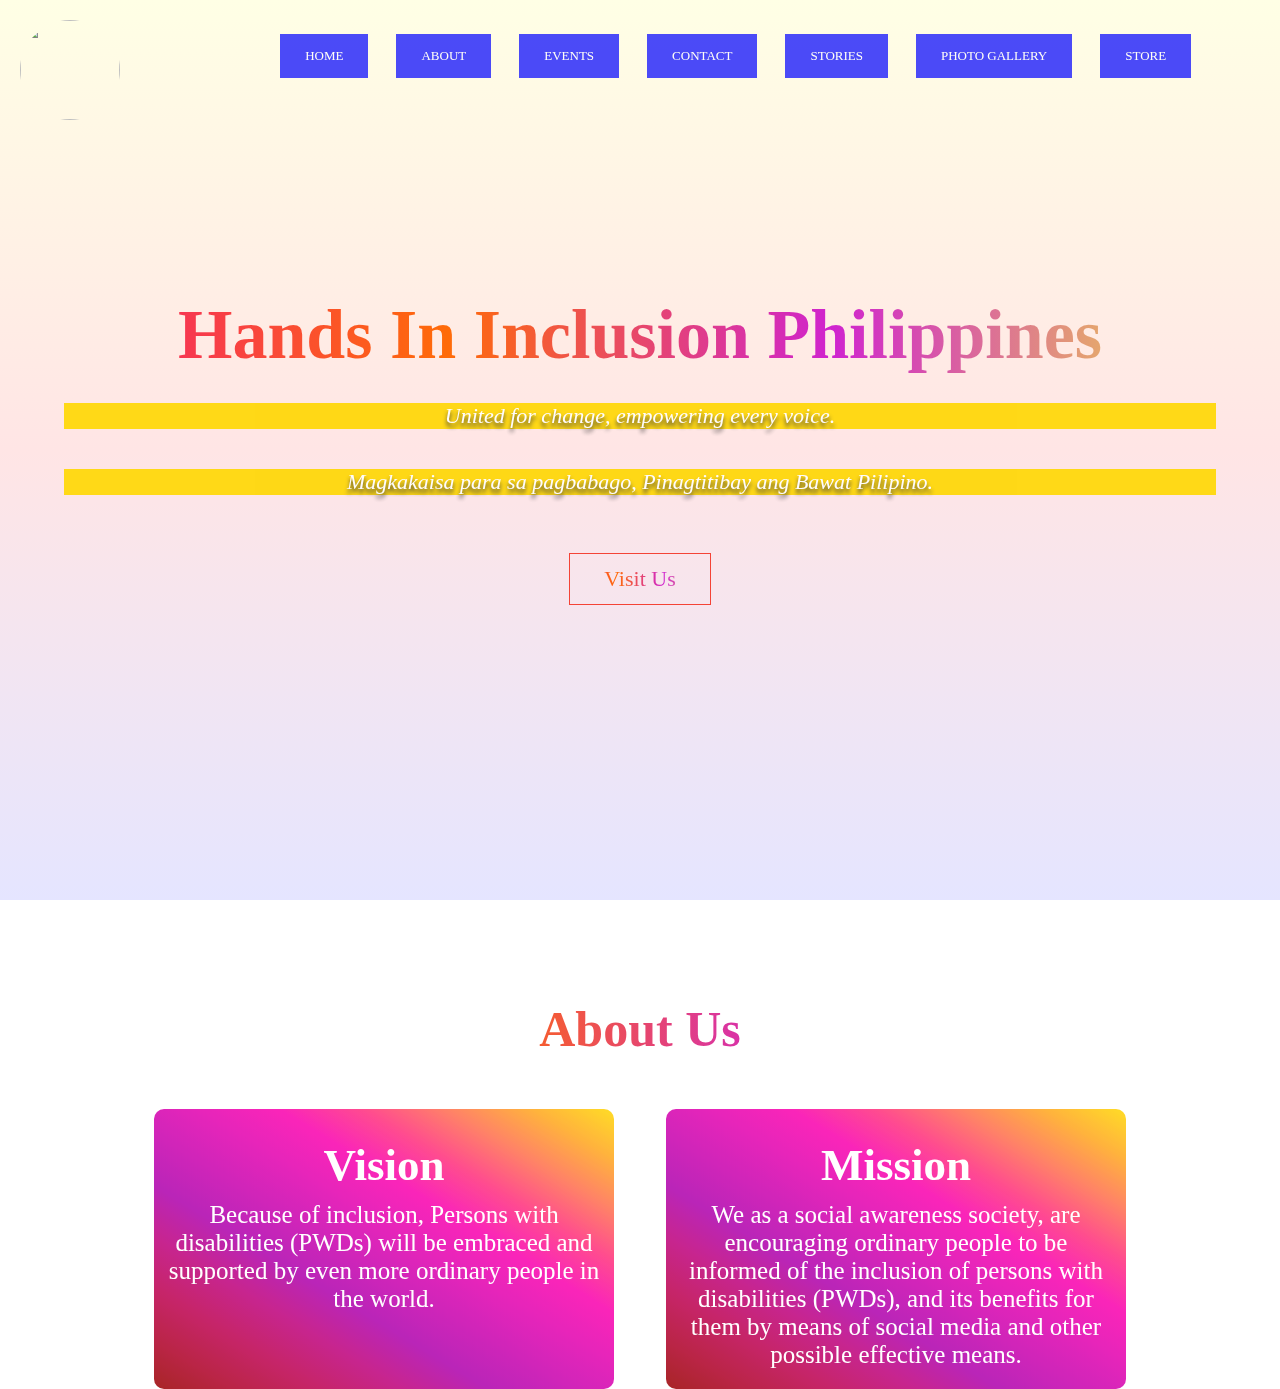
==== index.html @ dce82bbf "Add files via upload" ====
<!DOCTYPE html>
<html>
<head>
	<meta name="viewport" content="width=device-width, initial-scale=1.0" />
	<title>Hands In Inclusion Philippines</title>
	<link rel="stylesheet" href="HNI_main.css">
	<link rel="stylesheet" href="https://cdn.jsdelivr.net/npm/@fortawesome/fontawesome-free@6.2.1/css/all.min.css">

</head>
<body>
	<section class="header">
		<nav>
			<a href="HNI_main.html"><img src="IMAGES/Logo.jpg" class="logo-img"></a>
			<div class="nav-links" id="navLinks">
				<i class="fas fa-times" onclick="hideMenu()"></i>
				<ul>
					<li><a href="">HOME</a></li>
					<li><a href="">ABOUT</a></li>
					<li><a href="">EVENTS</a></li>
					<li><a href="">CONTACT</a></li>
					<li><a href="">STORIES</a></li>
					<li><a href="">PHOTO GALLERY</a></li>
					<li><a href="">STORE</a></li>
				</ul>
			</div>
			<i class="fas fa-bars" onclick="showMenu()"></i>
			<span id="mobileIcons"></span>
		</nav>
		
		<div class="text-box">
			<h1>Hands In Inclusion Philippines</h1>
			<br><p><em>United for change, empowering every voice.</em></p>
			<p><em>Magkakaisa para sa pagbabago, Pinagtitibay ang Bawat Pilipino.</em></p></br>
			<a href="" class="visit">Visit Us</a>
		</div>
	</section>
	
	<!--About Us-->
	<section class="about-us">
		<h1>About Us</h1>
		<div class="row">
			<div class="column">
				<h3>Vision</h3>
				<p>Because of inclusion, Persons with disabilities (PWDs) will be embraced and supported by even more ordinary people in the world.</p>
			</div>
			<div class="column">
				<h3>Mission</h3>
				<p>We as a social awareness society, are encouraging ordinary people to be informed of the inclusion of persons with disabilities (PWDs), and its benefits for them by means of social media and other possible effective means.</p>
			</div>
		</div>
	</section>

	<script>
		// Function to detect screen size and add appropriate class to body element
		function detectScreenSize() {
			if (window.innerWidth >= 701) {
				document.body.classList.add('desktop');
			} else {
				document.body.classList.remove('desktop');
			}
		}

		// Call the function on page load and whenever the window is resized
		window.addEventListener('load', detectScreenSize);
		window.addEventListener('resize', detectScreenSize);

		// Function to show the navigation menu
		function showMenu() {
			var navLinks = document.getElementById("navLinks");
			navLinks.style.right = "0";
		}

		// Function to hide the navigation menu
		function hideMenu() {
			var navLinks = document.getElementById("navLinks");
			navLinks.style.right = "-200px";
		}
	</script>

</body>
</html>
---- HNI_main.css ----
* {
  margin: 0;
  padding: 0;
  font-family: Baskerville, Bodoni, "Times New Roman", Serif;
}

h1 {
  top: 0;
  bottom: 0;
  font-family: Baskerville, Bodoni, "Times New Roman", Serif;
  background: linear-gradient(to right, #f32170, #ff6b08, #cf23cf, #eedd44);
  -webkit-text-fill-color: transparent;
  -webkit-background-clip: text;
}

.header {
  min-height: 100vh;
  width: 100%;
  background-image: linear-gradient(rgba(255, 255, 0, 0.1), rgba(255, 0, 0, 0.1), rgba(0, 0, 255, 0.1)),
    url(IMAGES/HNI_Banner2.jpg);
  background-position: center;
  background-size: contain;
  background-repeat: no-repeat;
  position: relative;
}

.logo-img {
  width: 100px;
  height: 100px;
  border-radius: 50%;
  position: absolute;
  top: 20px;
  left: 20px;
}

nav {
  display: flex;
  padding: 2% 6%;
  justify-content: right;
  align-items: center;
}

.nav-links {
  flex: 1;
  text-align: right;
  transition: 1s;
}

.nav-links ul li {
  list-style: none;
  display: inline-block;
  padding: 8px 12px;
  position: relative;
}

.nav-links ul a {
  color: #fff;
  text-decoration: none;
  font-size: 13px;
}

.nav-links ul a:link,
.nav-links ul a:visited {
  background-color: #0000FF;
  opacity: 70%;
  color: white;
  padding: 14px 25px;
  text-align: center;
  text-decoration: none;
  display: inline-block;
}

.nav-links ul a:hover,
.nav-links ul a:active {
  background-color: #990000;
}

.text-box {
  width: 90%;
  color: #fff;
  position: absolute;
  top: 50%;
  left: 50%;
  transform: translate(-50%, -50%);
  text-align: center;
}

.text-box h1 {
  font-size: 70px;
}

.text-box p {
  margin: 10px 0 40px;
  font-size: 20px;
  color: white;
  background-color: #FFD700;
  font-size: 22px;
  text-shadow: 0px 4px 4px #282828;
  opacity: 90%;

}

.visit {
  display: inline-block;
  text-decoration: none;
  color: #fff;
  border: 1px solid #f44336;
  padding: 12px 34px;
  font-size: 22px;
  position: relative;
  cursor: pointer;
  background: linear-gradient(to right, #f32170, #ff6b08, #cf23cf, #eedd44);
  -webkit-text-fill-color: transparent;
  -webkit-background-clip: text;
}

.visit:hover {
  font-size: 30px;
  transition: 1s;
}

.desktop .fas {
  display: none;
}

@media (max-width: 700px) {
  .text-box h1 {
    font-size: 70px;
	margin: 0;
	border: 0;
	padding: 0;
  }

  .text-box p {
    font-size: 20px;
	border: 0;
	padding: 0;
  }

  .nav-links ul li {
    display: block;
  }

  .nav-links {
    position: absolute;
    background: #0000FF;
    opacity: 70%;
    height: 100vh;
    width: -200px;
    top: 0;
    right: 0;
    text-align: left;
    z-index: 2;
  }

  nav i.fa {
    display: block;
    color: #fff;
    margin: 10px;
    font-size: 22px;
    cursor: pointer;
  }
  
  .visit {
  display: inline-block;
  text-decoration: none;
  color: #fff;
  border: 1px solid #f44336;
  padding: 0;
  font-size: 15px;
  position: relative;
  cursor: pointer;
  background: linear-gradient(to right, #f32170, #ff6b08, #cf23cf, #eedd44);
  -webkit-text-fill-color: transparent;
  -webkit-background-clip: text;
  }
 
  .visit:hover {
    font-size: 30px;
    transition: 1s;
  }
  
}

.about-us {
  width: 80%;
  margin: auto;
  text-align: center;
  padding-top: 100px;
}

.row {
  margin-top: 5%;
  display: flex;
  justify-content: center;
  gap: 5%;
}

.column {
  flex-basis: 45%;
  background-image: linear-gradient(to right top, #990000, #af0028, #bd0050, #be007c, #ae00ac, #c800ad, #e200ae, #fa00ad, #ff2d7c, #ff6d4d, #ffa51c, #ffd700);
  opacity: 85%;
  border-radius: 10px;
  padding: 20px 12px;
  box-sizing: border-box;
  transition: 0.5s;
}

h3 {
  text-align: center;
  font-weight: 600;
  margin: 10px 0;
  color: white;
  font-size: 45px;
}

.about-us h1 {
  top: 40%;
  bottom: 40%;
  font-family: Baskerville, Bodoni, "Times New Roman", Serif;
  color: white;
  font-size: 50px;
}

.column p {
  font-size: 25px;
  color: white;
}

.column:hover {
  box-shadow: 0 0 20px 0 rgba(0, 0, 0, 0.2);
}

@media (max-width: 700px) {
  .row {
    flex-direction: column;
  }

  .column {
    flex-basis: 200%;
	margin-bottom: 35px;
  }
}

@media (max-width: 700px) {
  .header {
    background-size: 100% 100%;
  }
}
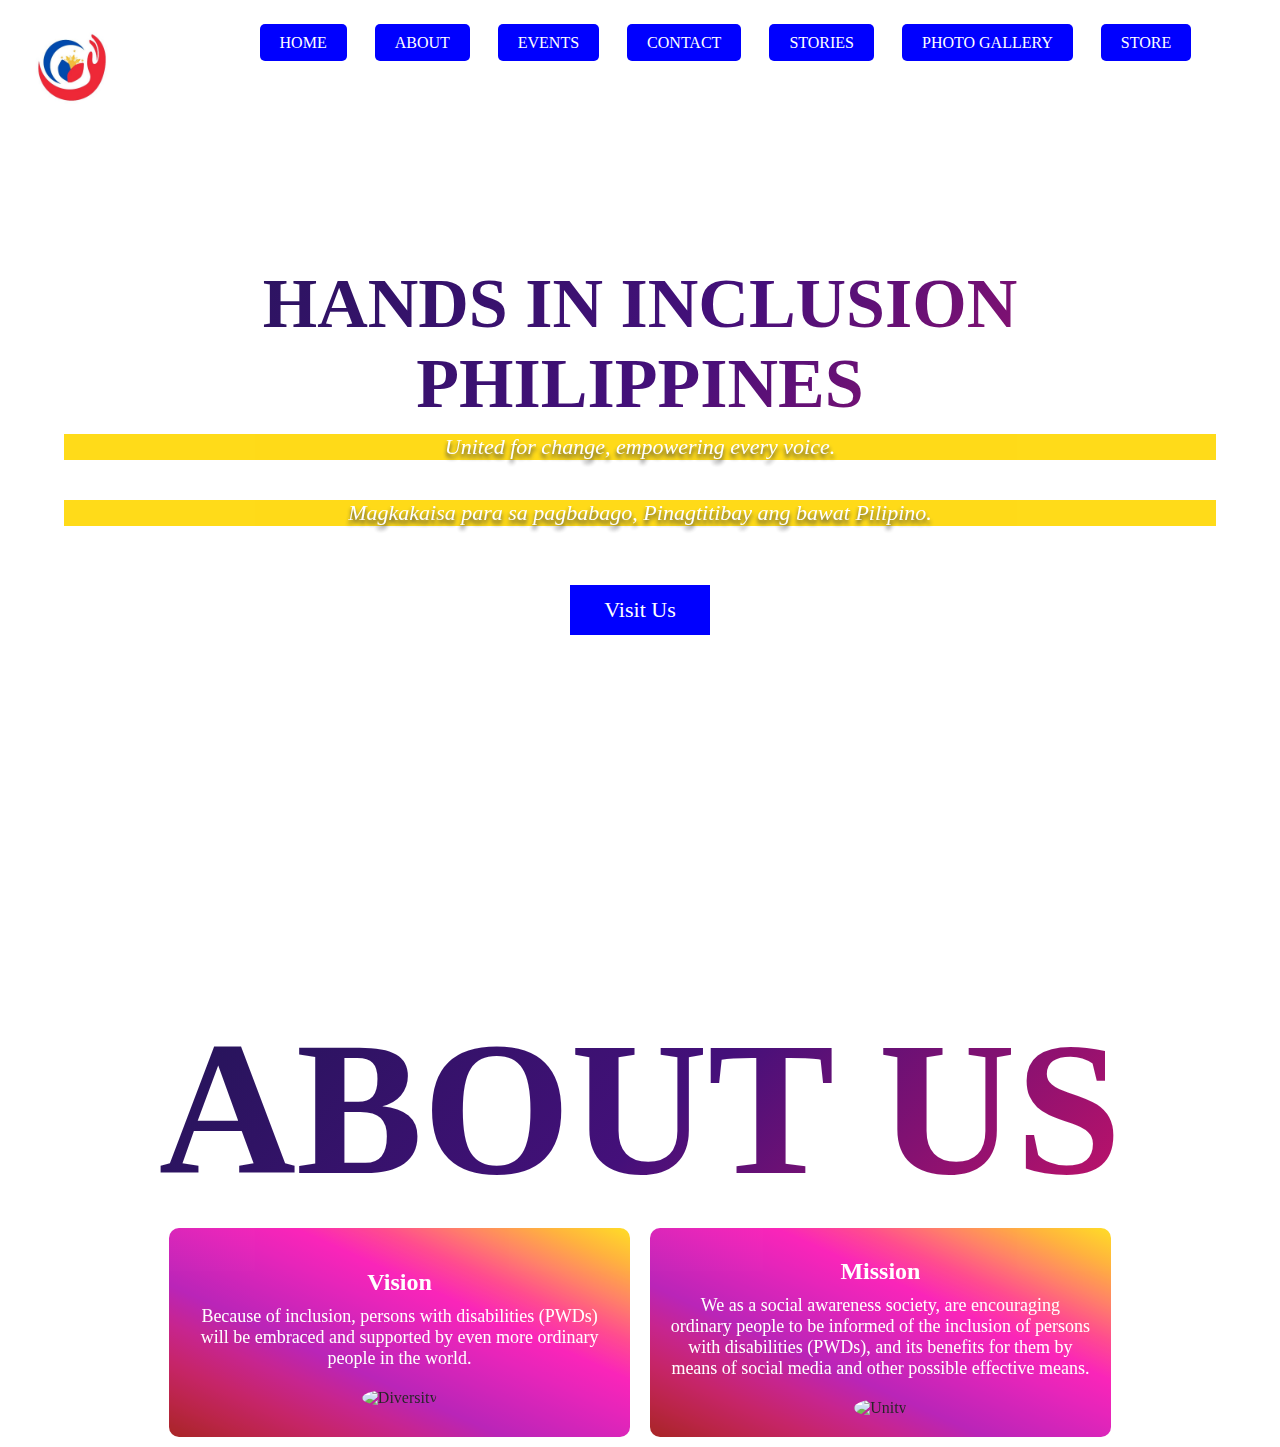
==== commit 47db71e2: "Update index.html final for Vision and Mission" ====
--- a/index.html
+++ b/index.html
@@ -9,6 +9,8 @@
 </head>
 <body>
 	<section class="header">
+		<div class="background-image"></div>
+
 		<nav>
 			<a href="HNI_main.html"><img src="IMAGES/Logo.jpg" class="logo-img"></a>
 			<div class="nav-links" id="navLinks">
@@ -29,8 +31,8 @@
 		
 		<div class="text-box">
 			<h1>Hands In Inclusion Philippines</h1>
-			<br><p><em>United for change, empowering every voice.</em></p>
-			<p><em>Magkakaisa para sa pagbabago, Pinagtitibay ang Bawat Pilipino.</em></p></br>
+			<br><p class="sentence_one"><em>United for change, empowering every voice.</em></p>
+			<p class="sentence_two"><em>Magkakaisa para sa pagbabago, Pinagtitibay ang bawat Pilipino.</em></p></br>
 			<a href="" class="visit">Visit Us</a>
 		</div>
 	</section>
@@ -41,11 +43,14 @@
 		<div class="row">
 			<div class="column">
 				<h3>Vision</h3>
-				<p>Because of inclusion, Persons with disabilities (PWDs) will be embraced and supported by even more ordinary people in the world.</p>
+				<p>Because of inclusion, persons with disabilities (PWDs) will be embraced and supported by even more ordinary people in the world.</p>
+				<img src="IMAGES/inclusion-kid.png" alt="Diversity">
 			</div>
+			
 			<div class="column">
 				<h3>Mission</h3>
 				<p>We as a social awareness society, are encouraging ordinary people to be informed of the inclusion of persons with disabilities (PWDs), and its benefits for them by means of social media and other possible effective means.</p>
+				<img src="IMAGES/unite.png" alt="Unity">
 			</div>
 		</div>
 	</section>
@@ -76,6 +81,7 @@
 			navLinks.style.right = "-200px";
 		}
 	</script>
-
+	<script src="https://cdn.jsdelivr.net/npm/darkmode-js@1.5.7/lib/darkmode-js.min.js"></script>
+	<script src="script.js"></script>
 </body>
 </html>
--- a/HNI_main.css
+++ b/HNI_main.css
@@ -8,20 +8,44 @@
   top: 0;
   bottom: 0;
   font-family: Baskerville, Bodoni, "Times New Roman", Serif;
-  background: linear-gradient(to right, #f32170, #ff6b08, #cf23cf, #eedd44);
+  text-transform: uppercase;
+  background-image: linear-gradient(
+    -225deg,
+    #231557 0%,
+    #44107a 29%,
+    #ff1361 67%,
+    #fff800 100%
+  );
+  background-size: auto auto;
+  background-clip: border-box;
+  background-size: 200% auto;
+  color: #fff;
+  background-clip: text;
+  text-fill-color: transparent;
+  -webkit-background-clip: text;
   -webkit-text-fill-color: transparent;
-  -webkit-background-clip: text;
+  animation: textclip 2s linear infinite;
+  display: inline-block;
+  font-size: 190px;
 }
 
 .header {
+  position: relative;
   min-height: 100vh;
   width: 100%;
-  background-image: linear-gradient(rgba(255, 255, 0, 0.1), rgba(255, 0, 0, 0.1), rgba(0, 0, 255, 0.1)),
-    url(IMAGES/HNI_Banner2.jpg);
-  background-position: center;
-  background-size: contain;
-  background-repeat: no-repeat;
-  position: relative;
+}
+
+.background-image {
+  position: absolute;
+  top: 0;
+  left: 0;
+  width: 100%;
+  height: 100%;
+  background-image: url('IMAGES/Banner_Final.jpg');
+  background-size: cover;
+  background-position: bottom;
+  opacity: 0.5;
+  z-index: -1;
 }
 
 .logo-img {
@@ -57,22 +81,6 @@
   color: #fff;
   text-decoration: none;
   font-size: 13px;
-}
-
-.nav-links ul a:link,
-.nav-links ul a:visited {
-  background-color: #0000FF;
-  opacity: 70%;
-  color: white;
-  padding: 14px 25px;
-  text-align: center;
-  text-decoration: none;
-  display: inline-block;
-}
-
-.nav-links ul a:hover,
-.nav-links ul a:active {
-  background-color: #990000;
 }
 
 .text-box {
@@ -93,25 +101,22 @@
   margin: 10px 0 40px;
   font-size: 20px;
   color: white;
-  background-color: #FFD700;
+  background-color: #ffd700;
   font-size: 22px;
   text-shadow: 0px 4px 4px #282828;
   opacity: 90%;
-
 }
 
 .visit {
   display: inline-block;
   text-decoration: none;
-  color: #fff;
-  border: 1px solid #f44336;
+  color: white;
+  background-color:#0000FF;
+  border: 1px solid white;
   padding: 12px 34px;
   font-size: 22px;
   position: relative;
   cursor: pointer;
-  background: linear-gradient(to right, #f32170, #ff6b08, #cf23cf, #eedd44);
-  -webkit-text-fill-color: transparent;
-  -webkit-background-clip: text;
 }
 
 .visit:hover {
@@ -125,16 +130,25 @@
 
 @media (max-width: 700px) {
   .text-box h1 {
-    font-size: 70px;
-	margin: 0;
-	border: 0;
-	padding: 0;
-  }
-
-  .text-box p {
-    font-size: 20px;
-	border: 0;
-	padding: 0;
+    font-size: 35px;
+    margin-bottom: 0px;
+    border: 0;
+    padding: 0;
+  }
+
+  .text-box .sentence_one{
+	margin-top: 80px;
+	margin-bottom: 0;
+    font-size: 10px;
+    border: 0;
+    padding: 0;
+  }
+  
+  .text-box .sentence_two{
+	margin-top: 0px;
+    font-size: 10px;
+    border: 0;
+    padding: 0;
   }
 
   .nav-links ul li {
@@ -160,26 +174,22 @@
     font-size: 22px;
     cursor: pointer;
   }
-  
+
   .visit {
-  display: inline-block;
-  text-decoration: none;
-  color: #fff;
-  border: 1px solid #f44336;
-  padding: 0;
-  font-size: 15px;
-  position: relative;
-  cursor: pointer;
-  background: linear-gradient(to right, #f32170, #ff6b08, #cf23cf, #eedd44);
-  -webkit-text-fill-color: transparent;
-  -webkit-background-clip: text;
-  }
- 
+    display: inline-block;
+    text-decoration: none;
+    color: white;
+    border: 1px solid white;
+    padding: 12px 34px;
+    font-size: 7px;
+    position: relative;
+    cursor: pointer;
+  }
+
   .visit:hover {
     font-size: 30px;
     transition: 1s;
   }
-  
 }
 
 .about-us {
@@ -190,20 +200,38 @@
 }
 
 .row {
-  margin-top: 5%;
   display: flex;
+  flex-wrap: wrap;
   justify-content: center;
-  gap: 5%;
 }
 
 .column {
   flex-basis: 45%;
-  background-image: linear-gradient(to right top, #990000, #af0028, #bd0050, #be007c, #ae00ac, #c800ad, #e200ae, #fa00ad, #ff2d7c, #ff6d4d, #ffa51c, #ffd700);
+  background-image: linear-gradient(
+    to right top,
+    #990000,
+    #af0028,
+    #bd0050,
+    #be007c,
+    #ae00ac,
+    #c800ad,
+    #e200ae,
+    #fa00ad,
+    #ff2d7c,
+    #ff6d4d,
+    #ffa51c,
+    #ffd700
+  );
   opacity: 85%;
   border-radius: 10px;
-  padding: 20px 12px;
+  padding: 20px;
   box-sizing: border-box;
   transition: 0.5s;
+  display: flex;
+  flex-direction: column;
+  justify-content: center;
+  align-items: center;
+  margin: 10px;
 }
 
 h3 {
@@ -211,19 +239,11 @@
   font-weight: 600;
   margin: 10px 0;
   color: white;
-  font-size: 45px;
-}
-
-.about-us h1 {
-  top: 40%;
-  bottom: 40%;
-  font-family: Baskerville, Bodoni, "Times New Roman", Serif;
-  color: white;
-  font-size: 50px;
+  font-size: 24px;
 }
 
 .column p {
-  font-size: 25px;
+  font-size: 18px;
   color: white;
 }
 
@@ -231,19 +251,62 @@
   box-shadow: 0 0 20px 0 rgba(0, 0, 0, 0.2);
 }
 
-@media (max-width: 700px) {
-  .row {
-    flex-direction: column;
-  }
-
-  .column {
-    flex-basis: 200%;
-	margin-bottom: 35px;
-  }
+.column img {
+  max-width: 100%;
+  height: auto;
+  margin-top: 20px;
+  border-radius: 50%;
 }
 
 @media (max-width: 700px) {
   .header {
     background-size: 100% 100%;
   }
-}
+  
+  .background-image {
+    position: absolute;
+    top: 0;
+    left: 0;
+    width: 100vw;
+    height: 100vh;
+    background-image: url('IMAGES/Banner_Final.jpg');
+    background-size: contain;
+    background-position: center;
+    background-repeat: no-repeat;
+    opacity: 0.5;
+    z-index: -1;
+  }
+}
+
+.nav-links ul a {
+  color: white;
+  background-color: #0000FF;
+  text-decoration: none;
+  font-size: 16px;
+  padding: 10px 20px;
+  border-radius: 5px;
+  transition: background-color 0.3s ease;
+}
+
+.nav-links ul a:hover {
+  background-color: #0066FF;
+}
+
+@keyframes textclip {
+  to {
+    background-position: 200% center;
+  }
+}
+
+.mission .vision{
+	background-size: cover;
+	position: absolute;
+	top: 0;
+	left: 0;
+	width: 100vw;
+	height: 100vh;
+	background-position: contain;
+	background-repeat: no-repeat;
+	opacity: 0.5;
+	z-index: -1;
+}
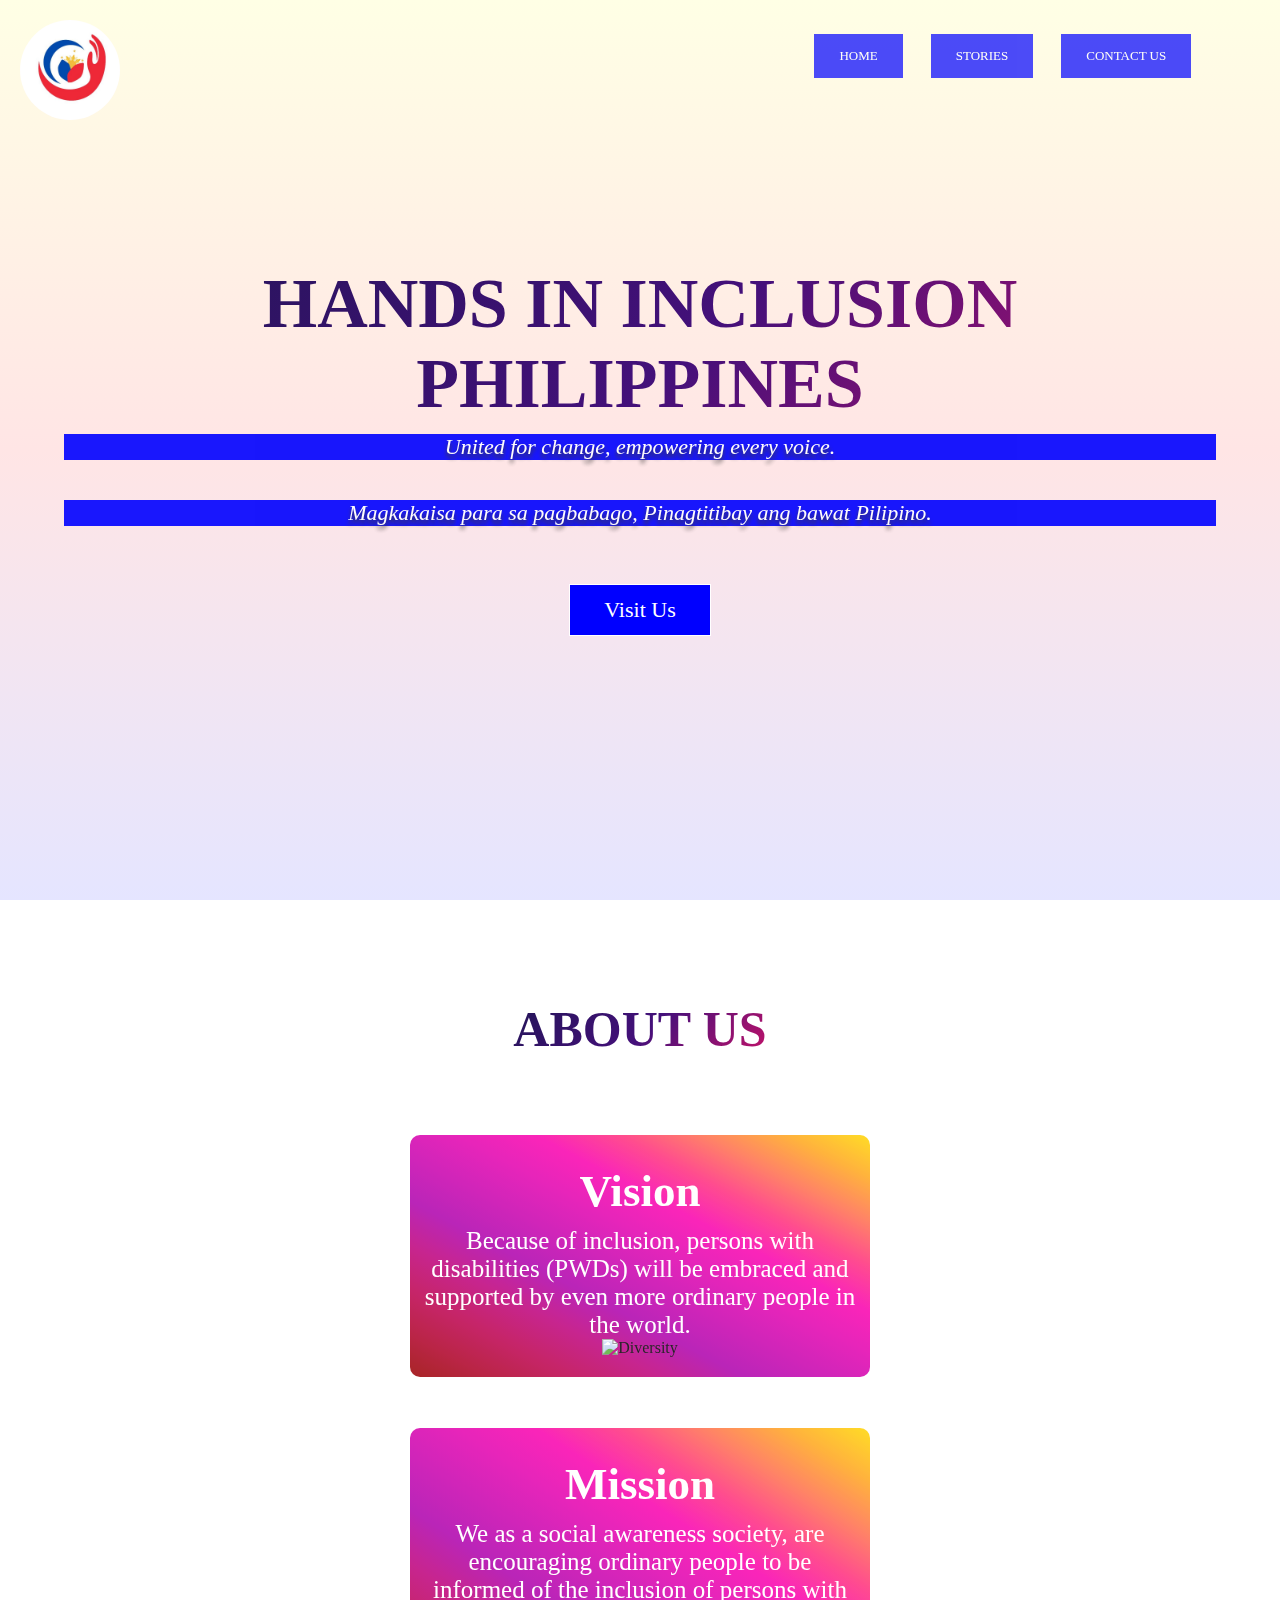
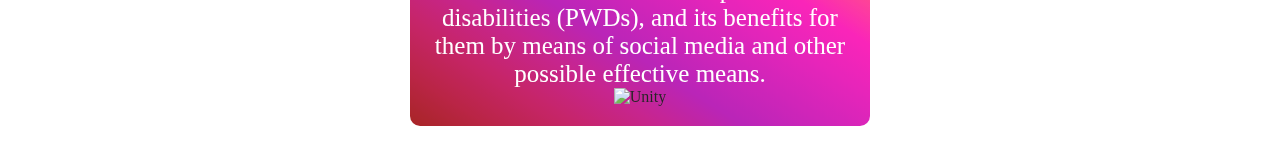
==== commit 91d5b1ed: "Update index.html" ====
--- a/index.html
+++ b/index.html
@@ -17,12 +17,8 @@
 				<i class="fas fa-times" onclick="hideMenu()"></i>
 				<ul>
 					<li><a href="">HOME</a></li>
-					<li><a href="">ABOUT</a></li>
-					<li><a href="">EVENTS</a></li>
-					<li><a href="">CONTACT</a></li>
-					<li><a href="">STORIES</a></li>
-					<li><a href="">PHOTO GALLERY</a></li>
-					<li><a href="">STORE</a></li>
+					<li><a href="story.html">STORIES</a></li>
+					<li><a href="ContactUs.html">CONTACT US</a></li>
 				</ul>
 			</div>
 			<i class="fas fa-bars" onclick="showMenu()"></i>
--- a/HNI_main.css
+++ b/HNI_main.css
@@ -1,274 +1,304 @@
 * {
-  margin: 0;
-  padding: 0;
-  font-family: Baskerville, Bodoni, "Times New Roman", Serif;
-}
-
-h1 {
-  top: 0;
-  bottom: 0;
-  font-family: Baskerville, Bodoni, "Times New Roman", Serif;
-  text-transform: uppercase;
-  background-image: linear-gradient(
-    -225deg,
-    #231557 0%,
-    #44107a 29%,
-    #ff1361 67%,
-    #fff800 100%
-  );
-  background-size: auto auto;
-  background-clip: border-box;
-  background-size: 200% auto;
-  color: #fff;
-  background-clip: text;
-  text-fill-color: transparent;
-  -webkit-background-clip: text;
-  -webkit-text-fill-color: transparent;
-  animation: textclip 2s linear infinite;
-  display: inline-block;
-  font-size: 190px;
-}
-
-.header {
-  position: relative;
-  min-height: 100vh;
-  width: 100%;
-}
-
-.background-image {
-  position: absolute;
-  top: 0;
-  left: 0;
-  width: 100%;
-  height: 100%;
-  background-image: url('IMAGES/Banner_Final.jpg');
-  background-size: cover;
-  background-position: bottom;
-  opacity: 0.5;
-  z-index: -1;
-}
-
-.logo-img {
-  width: 100px;
-  height: 100px;
-  border-radius: 50%;
-  position: absolute;
-  top: 20px;
-  left: 20px;
-}
-
-nav {
-  display: flex;
-  padding: 2% 6%;
-  justify-content: right;
-  align-items: center;
-}
-
-.nav-links {
-  flex: 1;
-  text-align: right;
-  transition: 1s;
-}
-
-.nav-links ul li {
-  list-style: none;
-  display: inline-block;
-  padding: 8px 12px;
-  position: relative;
-}
-
-.nav-links ul a {
-  color: #fff;
-  text-decoration: none;
-  font-size: 13px;
-}
-
-.text-box {
-  width: 90%;
-  color: #fff;
-  position: absolute;
-  top: 50%;
-  left: 50%;
-  transform: translate(-50%, -50%);
-  text-align: center;
-}
-
-.text-box h1 {
-  font-size: 70px;
-}
-
-.text-box p {
-  margin: 10px 0 40px;
-  font-size: 20px;
-  color: white;
-  background-color: #ffd700;
-  font-size: 22px;
-  text-shadow: 0px 4px 4px #282828;
-  opacity: 90%;
-}
-
-.visit {
-  display: inline-block;
-  text-decoration: none;
-  color: white;
-  background-color:#0000FF;
-  border: 1px solid white;
-  padding: 12px 34px;
-  font-size: 22px;
-  position: relative;
-  cursor: pointer;
-}
-
-.visit:hover {
-  font-size: 30px;
-  transition: 1s;
-}
-
-.desktop .fas {
-  display: none;
-}
-
-@media (max-width: 700px) {
+    margin: 0;
+    padding: 0;
+    font-family: Baskerville, Bodoni, "Times New Roman", Serif;
+  }
+  
+  h1 {
+    top: 0;
+    bottom: 0;
+    font-family: Baskerville, Bodoni, "Times New Roman", Serif;
+    text-transform: uppercase;
+    background-image: linear-gradient(
+      -225deg,
+      #231557 0%,
+      #44107a 29%,
+      #ff1361 67%,
+      #fff800 100%
+    );
+    background-size: auto auto;
+    background-clip: border-box;
+    background-size: 200% auto;
+    color: #fff;
+    background-clip: text;
+    text-fill-color: transparent;
+    -webkit-background-clip: text;
+    -webkit-text-fill-color: transparent;
+    animation: textclip 2s linear infinite;
+    display: inline-block;
+    font-size: 190px;
+  }
+  
+  @keyframes textclip {
+    to {
+      background-position: 200% center;
+    }
+  }
+  
+  
+  .header {
+    min-height: 100vh;
+    width: 100%;
+    background-image: linear-gradient(rgba(255, 255, 0, 0.1), rgba(255, 0, 0, 0.1), rgba(0, 0, 255, 0.1)),
+      url(IMAGES/Banner_Final.jpg);
+    background-position: center;
+    background-size: contain;
+    background-repeat: no-repeat;
+    position: relative;
+  }
+  
+  .logo-img {
+    width: 100px;
+    height: 100px;
+    border-radius: 50%;
+    position: absolute;
+    top: 20px;
+    left: 20px;
+  }
+  
+  nav {
+    display: flex;
+    padding: 2% 6%;
+    justify-content: right;
+    align-items: center;
+  }
+  
+  .nav-links {
+    flex: 1;
+    text-align: right;
+    transition: 1s;
+  }
+  
+  .nav-links ul li {
+    list-style: none;
+    display: inline-block;
+    padding: 8px 12px;
+    position: relative;
+  }
+  
+  .nav-links ul a {
+    color: #fff;
+    text-decoration: none;
+    font-size: 13px;
+  }
+  
+  .nav-links ul a:link,
+  .nav-links ul a:visited {
+    background-color: #0000FF;
+    opacity: 70%;
+    color: white;
+    padding: 14px 25px;
+    text-align: center;
+    text-decoration: none;
+    display: inline-block;
+  }
+  
+  .nav-links ul a:hover,
+  .nav-links ul a:active {
+    background-color: #990000;
+  }
+  
+  .text-box {
+    width: 90%;
+    color: #fff;
+    position: absolute;
+    top: 50%;
+    left: 50%;
+    transform: translate(-50%, -50%);
+    text-align: center;
+  }
+  
   .text-box h1 {
-    font-size: 35px;
-    margin-bottom: 0px;
-    border: 0;
-    padding: 0;
-  }
-
-  .text-box .sentence_one{
-	margin-top: 80px;
-	margin-bottom: 0;
-    font-size: 10px;
-    border: 0;
-    padding: 0;
-  }
-  
-  .text-box .sentence_two{
-	margin-top: 0px;
-    font-size: 10px;
-    border: 0;
-    padding: 0;
-  }
-
-  .nav-links ul li {
-    display: block;
-  }
-
-  .nav-links {
-    position: absolute;
-    background: #0000FF;
-    opacity: 70%;
-    height: 100vh;
-    width: -200px;
-    top: 0;
-    right: 0;
-    text-align: left;
-    z-index: 2;
-  }
-
-  nav i.fa {
-    display: block;
-    color: #fff;
-    margin: 10px;
+    font-size: 70px;
+  }
+  
+  .text-box p {
+    margin: 10px 0 40px;
+    font-size: 12px;
+    color: white;
+    background-color: blue;
     font-size: 22px;
-    cursor: pointer;
-  }
-
+    text-shadow: 0px 4px 4px #282828;
+    opacity: 90%;
+  
+  }
+  
   .visit {
     display: inline-block;
     text-decoration: none;
     color: white;
+    background-color:#0000FF;
     border: 1px solid white;
     padding: 12px 34px;
-    font-size: 7px;
+    font-size: 22px;
     position: relative;
     cursor: pointer;
   }
-
+  
   .visit:hover {
     font-size: 30px;
     transition: 1s;
   }
-}
-
-.about-us {
-  width: 80%;
-  margin: auto;
-  text-align: center;
-  padding-top: 100px;
-}
-
-.row {
-  display: flex;
-  flex-wrap: wrap;
-  justify-content: center;
-}
-
-.column {
-  flex-basis: 45%;
-  background-image: linear-gradient(
-    to right top,
-    #990000,
-    #af0028,
-    #bd0050,
-    #be007c,
-    #ae00ac,
-    #c800ad,
-    #e200ae,
-    #fa00ad,
-    #ff2d7c,
-    #ff6d4d,
-    #ffa51c,
-    #ffd700
-  );
-  opacity: 85%;
-  border-radius: 10px;
-  padding: 20px;
-  box-sizing: border-box;
-  transition: 0.5s;
-  display: flex;
-  flex-direction: column;
-  justify-content: center;
-  align-items: center;
-  margin: 10px;
-}
-
-h3 {
-  text-align: center;
-  font-weight: 600;
-  margin: 10px 0;
-  color: white;
-  font-size: 24px;
-}
-
-.column p {
-  font-size: 18px;
-  color: white;
-}
-
-.column:hover {
-  box-shadow: 0 0 20px 0 rgba(0, 0, 0, 0.2);
-}
-
-.column img {
-  max-width: 100%;
-  height: auto;
-  margin-top: 20px;
-  border-radius: 50%;
-}
-
-@media (max-width: 700px) {
-  .header {
-    background-size: 100% 100%;
+  
+  .desktop .fas {
+    display: none;
+  }
+  
+  @media (max-width: 700px) {
+    .text-box h1 {
+      font-size: 20px;
+      margin-top: 100px;
+      margin-bottom: 100px;
+      border: 0;
+      padding: 0;
+    }
+  
+    .text-box .sentence_one{
+      margin-top: 80px;
+      margin-bottom: 0;
+      font-size: 10px;
+      border: 0;
+      padding: 0;
+    }
+    
+    .text-box .sentence_two{
+      margin: 0px;
+      font-size: 10px;
+      border: 0;
+      padding: 0;
+    }
+  
+    .nav-links ul li {
+      display: block;
+    }
+  
+    .nav-links {
+      position: absolute;
+      background: #0000FF;
+      opacity: 70%;
+      height: 100vh;
+      width: -200px;
+      top: 0;
+      right: 0;
+      text-align: left;
+      z-index: 2;
+    }
+  
+    nav i.fa {
+      display: block;
+      color: #fff;
+      margin: 10px;
+      font-size: 22px;
+      cursor: pointer;
+    }
+  
+    .visit {
+       margin: 0;
+      display: inline-block;
+      text-decoration: none;
+      color: white;
+      border: 1px solid white;
+      padding: 12px 34px;
+      font-size: 7px;
+      position: relative;
+      cursor: pointer;
+    }
+  
+    .visit:hover {
+      font-size: 30px;
+      transition: 1s;
+    }
+  }
+  
+  
+  .about-us {
+    width: 80%;
+    margin: auto;
+    text-align: center;
+    padding-top: 100px;
+  }
+  
+  .row {
+    margin-top: 5%;
+    display: flex;
+    justify-content: center;
+    gap: 5%;
+  }
+  
+  .column {
+    flex-basis: 45%;
+    background-image: linear-gradient(to right top, #990000, #af0028, #bd0050, #be007c, #ae00ac, #c800ad, #e200ae, #fa00ad, #ff2d7c, #ff6d4d, #ffa51c, #ffd700);
+    opacity: 85%;
+    border-radius: 10px;
+    padding: 20px 12px;
+    box-sizing: border-box;
+    transition: 0.5s;
+  }
+  
+  h3 {
+    text-align: center;
+    font-weight: 600;
+    margin: 10px 0;
+    color: white;
+    font-size: 45px;
+  }
+  
+  .about-us h1 {
+    top: 40%;
+    bottom: 40%;
+    font-family: Baskerville, Bodoni, "Times New Roman", Serif;
+    color: white;
+    font-size: 50px;
+  }
+  
+  .column p {
+    font-size: 25px;
+    color: white;
+  }
+  
+  .column:hover {
+    box-shadow: 0 0 20px 0 rgba(0, 0, 0, 0.2);
+  }
+  
+  @media (max-width: 700px) {
+    .row {
+      flex-direction: column;
+    }
+  
+    .column {
+      flex-basis: 200%;
+      margin-bottom: 35px;
+    }
+    
+    .column img {
+      height: 100%;
+      width: 100%;
+      object-fit: cover;
+    }
+  }
+  
+  @media (min-width: 701px) {
+    .row {
+      flex-wrap: wrap;
+    }
+  
+    .column {
+      flex-basis: 45%;
+      margin: 2.5%;
+    }
+    
+    .column img {
+      height: 200px;
+      width: 200px;
+    }
   }
   
   .background-image {
     position: absolute;
     top: 0;
     left: 0;
-    width: 100vw;
-    height: 100vh;
+    width: 100%;
+    height: 100%;
     background-image: url('IMAGES/Banner_Final.jpg');
     background-size: contain;
     background-position: center;
@@ -276,37 +306,3 @@
     opacity: 0.5;
     z-index: -1;
   }
-}
-
-.nav-links ul a {
-  color: white;
-  background-color: #0000FF;
-  text-decoration: none;
-  font-size: 16px;
-  padding: 10px 20px;
-  border-radius: 5px;
-  transition: background-color 0.3s ease;
-}
-
-.nav-links ul a:hover {
-  background-color: #0066FF;
-}
-
-@keyframes textclip {
-  to {
-    background-position: 200% center;
-  }
-}
-
-.mission .vision{
-	background-size: cover;
-	position: absolute;
-	top: 0;
-	left: 0;
-	width: 100vw;
-	height: 100vh;
-	background-position: contain;
-	background-repeat: no-repeat;
-	opacity: 0.5;
-	z-index: -1;
-}
